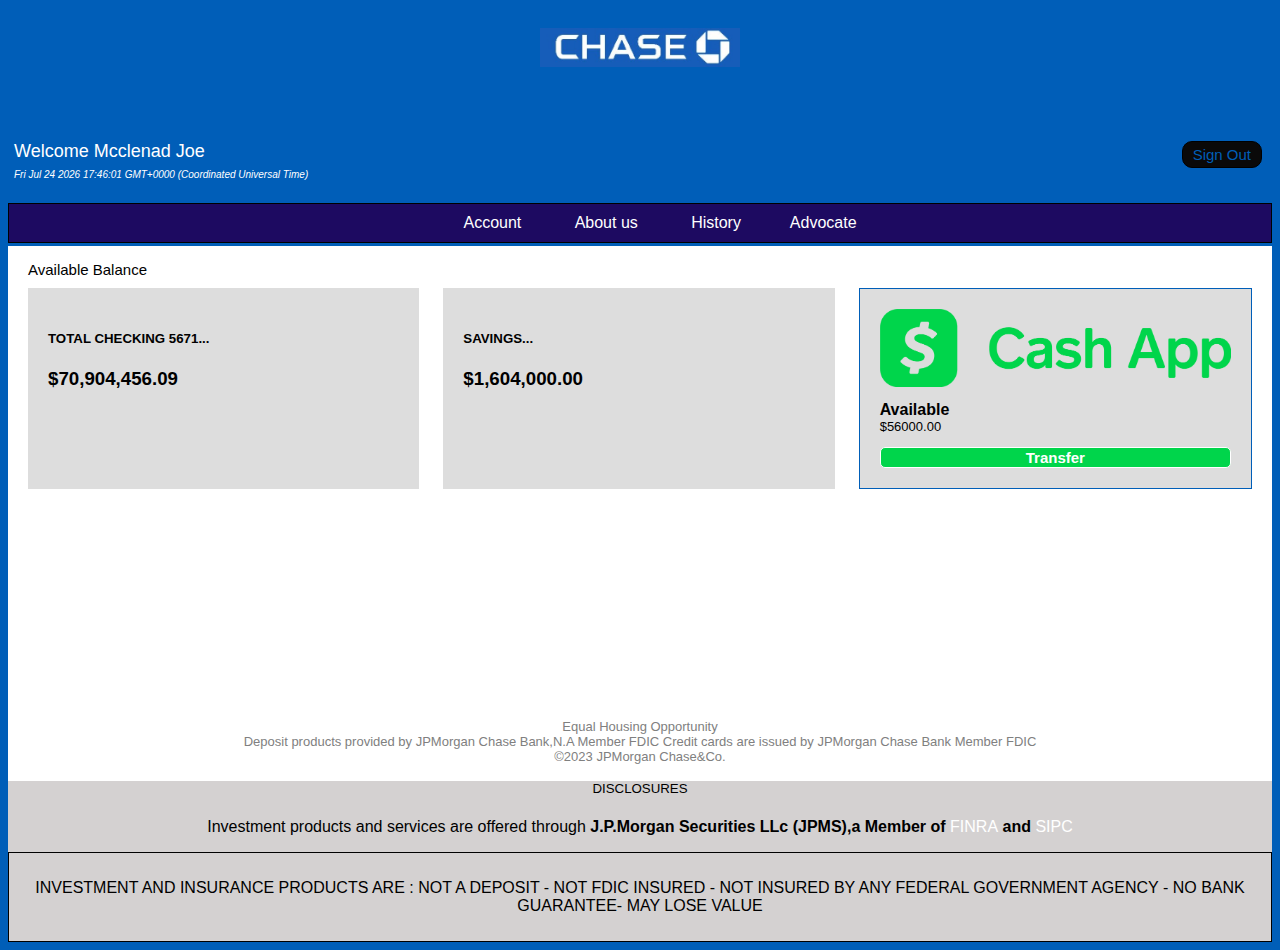
==== home.html @ 6b578dd4 "Add files via upload" ====
<!DOCTYPE html>
<html lang="en">

<head>
  <meta charset="UTF-8" />
  <meta name="viewport" content="width=device-width, initial-scale=1.0" />
  <title></title>
  <style>
    body {
      background-color: #005eb8;
      font-family: sans-serif;
    }

    header {
      background-color: #005eb8;
      padding: 20px;
    }

    nav ul {
      background-color: #1d0a61;
      list-style: none;
      border: 1px solid black;
      color: white;
      margin: 0% auto;
      text-align: center;
    }

    nav ul li{
      padding: 10px 20px;
      display: inline-block;
    }

    a {
      color: white;
      text-decoration: none;
    }

    section {
      background-color: white;
      /* border: 1px solid black; */
      margin-top: 3px;
      padding-top: 5px;
      padding-bottom: 30px;
      padding-left: 20px;
      padding-right: 20px;
    }

    section h1 {
      font-size: 15px;
      font-weight: 400;
    }

    section hr {
      color: black;
    }

    .logo {
      width: 200px;
      margin: 0% auto;
    }

    .logo img {
      width: 100%;
      margin-bottom: 70px;
    }

    .signout {
      background-color: rgb(10, 9, 9);
      cursor: pointer;
      color: #005eb8;
      border: 0.5px solid black;
      padding: 4px 10px;
      font-size: 15px;
      border-radius: 10px;
      float: right;
      margin-right: -10px;
    }

    .greetings {
      color: white;
      font-weight: 400;
      font-size: 18px;
      margin-left: -14px;
    }

    .Balance {
      width: 100%;
      display: flex;
    }

    .Available {
    display: flex;
    justify-content: center;
    gap: 24px;
    }
    .Available > div{
      background-color: #dddddd;
      padding: 20px;
      width: 50%;
    }

    .width {
      width: 100%;
    }

    .Cashapp {
      background-color: aliceblue;
      padding: 20px;
      border: 1px solid #005eb8;
    }

    .Cashapp img {
      width: 100%;
      margin-bottom: 10px;
    }

    #Transfer {
      width: 100%;
      background-color: #00d54b;
      color: white;
      border: 1px solid white;
      border-radius: 5px;
      font-size: 15px;
      font-weight: 700;
    }

    .Cashapp p {
      font-size: 13px;
      margin-top: 0;
      font-weight: 400;
    }
      #Reciept {
            width: 100%;
            padding: 50px;
            text-align: center;
margin-left: -50px;
font-family:sans-serif;

        }

        #Reciept h1 {
            font-size: 8px;
            font-weight: 600;
           
        }

        #Reciept img {
            width: 20%;
            margin: 0% auto
        }

        .note {

            background-color: #cde7ff;
            border: 0.5px solid gray;
            text-align: left;
            font-size: 8 px;
            margin-bottom: 10px;
            padding: 10px 5px;
            line-height: 1.3em;

        }

        .note b {
            text-decoration: none;
        }

        .note a {
            text-decoration: none;
            color: #0c437b;
        font-size:7px;

        }

        .details {
            border: 0.5px solid gray;
            text-align: left;
            padding: 10px 20px;
            font-size: 8px;
            margin-bottom: 10px;

        }

        .details h2 {
            font-size: 11px;

        }

        #Paycharges {
            width: 100%;
            font-size: 14px;
            color: white;
            background-color: #2BB673;
            border-radius: 5px;
            border: 0;
            padding: 5px 0px;
        }
    #sttyle {
      width: 100%;
      margin-bottom: 10px;
    }

    #sttyle2 {
      width: 30%;
      margin-bottom: 10px;
    }

    #screen {
      background-color: rgb(255, 223, 223);
      text-align: center;
      color: red;
      margin: 0% auto;
      font-family: monospace;
      font-weight: 400;
      font-size: 10px;
      border-radius: 3px;
      margin: 10px;
    }
    #screen2{
      background-color: #00d54b;
      text-align: center;
      color: white;
      margin: 0% auto;
      font-family:sans-serif;
      font-weight: 400;
      font-size: 10px;
      border-radius: 3px;
      margin: 10px;
      
    }
    #screen2 a {
      color:#005eb8;
      text-decoration: none;
    }
    

    .Date {
      color: white;
      font-size: 10px;
    }

    .History {
   
      background-color: white;
      border:0px;
      margin: 0% auto;
      margin-top: -25px;
    }
 .T-history{
  background-color: #0c437b;
  color: white;
  padding: 0px 5px;
  font-size: 10px;
  border:  2px solid black;
 }
 .History h3{
  background-color:#cae5ff;
  color: black;
  padding: 5px 3px ;
  font-weight: 300;
  border-bottom: 1px solid black;
  margin-top: -10px;
  border: 1px solid#dddddd ;
  font-size: 14px;
 }
 #dd{
  background-color:#cae5ff;
  color: black;
  padding: 5px 5px ;
  font-weight: 300;
  border-bottom: 1px solid black;
  margin-top: 10px;
  border: 1px solid#dddddd ;
 }
 table {
  font-family: arial, sans-serif;
  border-collapse: collapse;
  width: 100%;
  margin-top: -20px;
  font-size: 12px;
}

td, th {
  border: 1px solid #dddddd;
  text-align:left;
   padding:5px 2px; 
}

tr:nth-child(even) {
  background-color: #dddddd;
}
#Loadmore{
  margin: 0% auto;
  background-color: #dddddd;
  color: black;
  cursor: pointer;
  font-size: 11px;
  font-weight: 600px;
  border-radius: 15px;
  padding: 10px;
  border: 0 ;
  position:absolute;
  margin-top: -10px;
  opacity: 0.6;
  transition: 1s ;
}



    footer {
    padding:30px 5px;
      background-color: white;
    }
    footer p {
      font-size: 11px;
    }
    #red{
      color: rgb(145, 23, 23);
    }
    #green{color: #0a6c2c;}
  </style>
</head>

<body>
  <div class="width">
    <header>
      <div class="logo">
        <div logo1><img src="./assets/logo.jpg" /></div>
      </div>
      <button class="signout">Sign Out</button>
      <div class="greetings">
        Welcome Mcclenad Joe
        <br />

        <i class="Date"> </i>
      </div>
    </header>
    <nav>
      <ul>
        <li><a href="./home.html">Account &nbsp;   </a></li>
        <li><a href="./about.html">About us &nbsp; </a></li>
        <li><a href="./history.html">History&nbsp; </a></li>
        <li>
          <a href="mailto:cashmanagement@gmail.com" id="5"> Advocate</a>
        </li>
      </ul>
    </nav>
    <section>
        <h1>Available Balance</h1>
        <div class="Available">
          <div>
            <h5>TOTAL CHECKING 5671...</h5>
            <h3>$70,904,456.09</h3>
          </div>
          <div>
            <h5>SAVINGS...</h5>
            <h3>$1,604,000.00</h3>
          </div>
          <div class="Cashapp" >
            <img src="./assets/cashlogo.png" />

            <b>Available</b>
            <p id="balance">$56000.00</p>
            <div class="Money"></div>
            <button id="Transfer">Transfer</button>
          </div>
        </div>

    </section>
    <div style="margin-top: 30px">
      <p
        style="
          text-align: center;
          font-size: 13px;
          color: gray;
          background-color: white;
          margin: 0px auto;
          height: auto;
          border-color: gray;
          padding-top: 200px;
            padding-bottom: 20px;
            margin-top: -30px;
        "
      >
        Equal Housing Opportunity<br />
        Deposit products provided by JPMorgan Chase Bank,N.A Member FDIC
        Credit cards are issued by JPMorgan Chase Bank Member FDIC<br />
        &COPY;2023 JPMorgan Chase&Co.
      </p>
    </div>
  </div>

  <div
    style="
      background-color: rgb(212, 209, 209);
      height: auto;
      font-family: 'Gill Sans', 'Gill Sans MT', Calibri, 'Trebuchet MS',
        sans-serif;
      text-align: center;
      margin-top: -25px;
    "
  >
    <h5 style="font-weight: normal">DISCLOSURES</h5>
    <p>
      Investment products and services are offered through
      <strong>
        J.P.Morgan Securities LLc (JPMS),a Member of
        <a href="# " style="font-weight: 100">FINRA</a> and
        <a href="#" style="font-weight: 100">SIPC</a></strong
      >
    </p>
    <div
      style="
        border: 1px solid;
        padding: 10px;
        font-family: 'Gill Sans', 'Gill Sans MT', Calibri, 'Trebuchet MS',
          sans-serif;
        font-weight: 500;
      "
    >
      <p>
        INVESTMENT AND INSURANCE PRODUCTS ARE : NOT A DEPOSIT - NOT FDIC
        INSURED - NOT INSURED BY ANY FEDERAL GOVERNMENT AGENCY - NO BANK
        GUARANTEE- MAY LOSE VALUE
      </p>
    </div>
   
  </div>
  <script>
    // document.getElementById('Loadmore').addEventListener('click', function(){ 
    //   window.alert('Unable to load history') ; 
     
   // })
    document.querySelector(".signout").addEventListener("click", function () {
      window.alert("signed out");
      document.location = "index.html";
    });
    const date = new Date();
    document.querySelector(".Date").innerHTML = date;
    console.log(date);
    let balance = document.getElementById('balance').innerHTML;
    balance = '56000';
    let newCashapp = `
          <div id="screen"></div>
         
          <img src="./assets/cashlogo.png" />
          <b>Available</b>
          <p id="balance">$${balance}.00</p>
          <form>
          <input type="text" maxlenght="13" placeholder='Enter cash tag' id="sttyle"class="
          Cashtag" >
          </br>
          <input type="number" maxlenght='10'  placeholder="Enter amount" id="sttyle2" class="Amount" >
          <input type="Password" id="sttyle2" placeholder="PIN" maxlenght="6" class="PIN">
          <input type="button" id="Transfer" value="Deposit " class="Deposit"
          >
          <div id="screen2"></div>
          </form>


          `;
    document.getElementById("Transfer").addEventListener("click", function () {
      document.querySelector(".Cashapp").innerHTML = newCashapp;

      document.querySelector('.Deposit').addEventListener('click', function (){
      const Catag = document.querySelector('.Cashtag').value; 
     let amount= document.querySelector(".Amount").value;
     let PIN = document.querySelector('.PIN').value;
    
   
      if (Catag=== "" || amount ==="" ){
    document.getElementById( "screen").innerHTML = `<b> &#9432;</b> Enter correct info `;
     }
     else if (PIN !='0245'){
      document.getElementById( "screen").innerHTML = `<b> &#9432;</b> Invalid Pin  `;
    }
    else if  ( PIN ==="0245"){
      document.getElementById( "screen").innerHTML = `<b></b> `;
      document.getElementById( "screen2").innerHTML = ` Are you Sure you want to Continue this transaction? <a href="#">Charges Applied<a/> <input type="checkbox" required id="Proceed">  `;
          
     } 
     document.getElementById('Proceed').addEventListener('click', function() {
      let newbalance = balance - amount;
document.querySelector('.Cashapp').innerHTML=` 
<div id="Reciept">
<img src="./assets/succesful.png" />
<p id="screen2" style="font-size: 8px; padding:2px">PLEASE DO NOT REFRESH THIS PAGE</p>


<h1>Transaction successful</h1>
<p> <b> New balance : </b> $${newbalance}.00</p>
</div> 
<div class="details">
    <h2> Details </h2>
    <hr>
    <p> <b>Cash App:</b> $${Catag}</p>
    <p> <b>Amount:</b> $${amount}</p>
    <p> <b>Status:</b>Successful</p>
    <p> <b>Transfer Charges: </b> $300 </p>
    <hr>
</div>

<div>
    <div class="note">

        <p> <b>Note:</b>
      This transaction has been successfully proccessed, and it is ready to be deposited to
          
              <b>  $${Catag} </b>
            Immediately <b> Transfer Charges </b> is Confirmed.
        </p>
        <a href=mailto:cashmanagement111@gmail.com> Got a question? contact our advocate </a>
    </div>
    <input type="button" id="Paycharges" value="Pay Charges  " class="Deposit">

    </form>

`
         document.getElementById("Paycharges").addEventListener('click', function (){
          document.location="https://click.cash.app/ui6m/send2022"
         })
console.log(`Your new balance = $${newbalance}.00`);
console.log('Cashtag :$' + Catag )
console.log('Amount :$' + amount+'.00' );})
      
     })
    
    });


    
    //   let Cashtag = document.querySelector(".Cashtag").value;
    //   let passcode = document.querySelector("PIN");
  

    //   document
    //     .querySelector(".Deposit")
    //     .addEventListener("click", function () {
    //       if (Cashtag === "" || ampunt != Number || passcode != "5555") {
    //         document.getElementById(
    //           "screen"
    //         ).innerHTML = `<b> &#9432;</b> Your Account is temporarily suspended`;
    //       }
    //else if (
    //     Cashtag === String &&
    //     ampunt === Number &&
    //     passcode === "555"
    //   ) {
    //     console.log("logged");
    //   } else {
    //     document.querySelector(".Cashapp").innerHTML = "BRo";
    //   }

    // });
  </script>
</body>
</html>
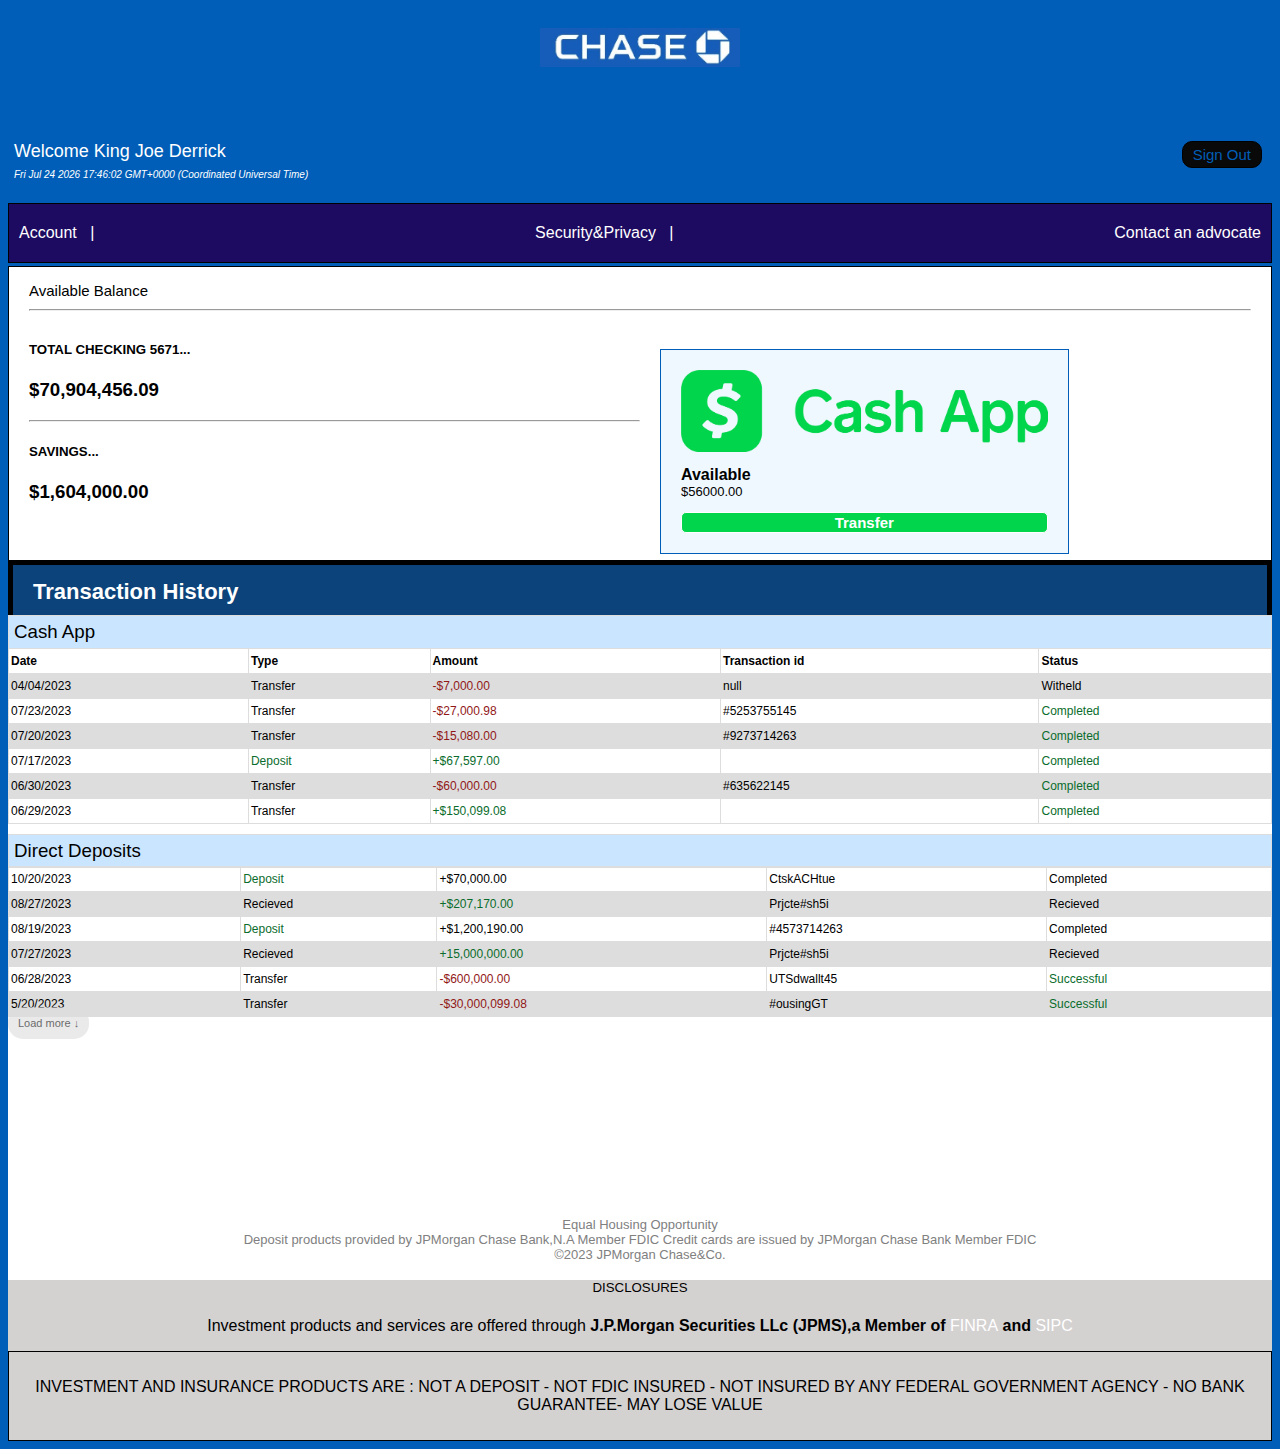
==== commit 9eae3b40: "Update home.html" ====
--- a/home.html
+++ b/home.html
@@ -20,14 +20,14 @@
       background-color: #1d0a61;
       list-style: none;
       border: 1px solid black;
+      display: flex;
       color: white;
+      justify-content: space-between;
       margin: 0% auto;
-      text-align: center;
-    }
-
-    nav ul li{
-      padding: 10px 20px;
-      display: inline-block;
+      padding-left: 10px;
+      padding-top: 20px;
+      padding-bottom: 20px;
+      padding-right: 10px;
     }
 
     a {
@@ -37,7 +37,7 @@
 
     section {
       background-color: white;
-      /* border: 1px solid black; */
+      border: 1px solid black;
       margin-top: 3px;
       padding-top: 5px;
       padding-bottom: 30px;
@@ -89,13 +89,6 @@
     }
 
     .Available {
-    display: flex;
-    justify-content: center;
-    gap: 24px;
-    }
-    .Available > div{
-      background-color: #dddddd;
-      padding: 20px;
       width: 50%;
     }
 
@@ -104,9 +97,12 @@
     }
 
     .Cashapp {
+      width: 30%;
+      margin-top: 30px;
       background-color: aliceblue;
       padding: 20px;
       border: 1px solid #005eb8;
+      margin-left: 20px;
     }
 
     .Cashapp img {
@@ -129,72 +125,7 @@
       margin-top: 0;
       font-weight: 400;
     }
-      #Reciept {
-            width: 100%;
-            padding: 50px;
-            text-align: center;
-margin-left: -50px;
-font-family:sans-serif;
-
-        }
-
-        #Reciept h1 {
-            font-size: 8px;
-            font-weight: 600;
-           
-        }
-
-        #Reciept img {
-            width: 20%;
-            margin: 0% auto
-        }
-
-        .note {
-
-            background-color: #cde7ff;
-            border: 0.5px solid gray;
-            text-align: left;
-            font-size: 8 px;
-            margin-bottom: 10px;
-            padding: 10px 5px;
-            line-height: 1.3em;
-
-        }
-
-        .note b {
-            text-decoration: none;
-        }
-
-        .note a {
-            text-decoration: none;
-            color: #0c437b;
-        font-size:7px;
-
-        }
-
-        .details {
-            border: 0.5px solid gray;
-            text-align: left;
-            padding: 10px 20px;
-            font-size: 8px;
-            margin-bottom: 10px;
-
-        }
-
-        .details h2 {
-            font-size: 11px;
-
-        }
-
-        #Paycharges {
-            width: 100%;
-            font-size: 14px;
-            color: white;
-            background-color: #2BB673;
-            border-radius: 5px;
-            border: 0;
-            padding: 5px 0px;
-        }
+
     #sttyle {
       width: 100%;
       margin-bottom: 10px;
@@ -217,13 +148,12 @@
       margin: 10px;
     }
     #screen2{
-      background-color: #00d54b;
+     color:red;
       text-align: center;
-      color: white;
       margin: 0% auto;
       font-family:sans-serif;
       font-weight: 400;
-      font-size: 10px;
+      font-size: 11px;
       border-radius: 3px;
       margin: 10px;
       
@@ -249,19 +179,18 @@
  .T-history{
   background-color: #0c437b;
   color: white;
-  padding: 0px 5px;
-  font-size: 10px;
-  border:  2px solid black;
+  padding: 0px 20px;
+  font-size: 11px;
+  border:  5px solid black;
  }
  .History h3{
   background-color:#cae5ff;
   color: black;
-  padding: 5px 3px ;
+  padding: 5px 5px ;
   font-weight: 300;
   border-bottom: 1px solid black;
   margin-top: -10px;
   border: 1px solid#dddddd ;
-  font-size: 14px;
  }
  #dd{
   background-color:#cae5ff;
@@ -307,13 +236,6 @@
 
 
 
-    footer {
-    padding:30px 5px;
-      background-color: white;
-    }
-    footer p {
-      font-size: 11px;
-    }
     #red{
       color: rgb(145, 23, 23);
     }
@@ -329,7 +251,7 @@
       </div>
       <button class="signout">Sign Out</button>
       <div class="greetings">
-        Welcome Mcclenad Joe
+        Welcome King Joe Derrick
         <br />
 
         <i class="Date"> </i>
@@ -337,36 +259,144 @@
     </header>
     <nav>
       <ul>
-        <li><a href="./home.html">Account &nbsp;   </a></li>
-        <li><a href="./about.html">About us &nbsp; </a></li>
-        <li><a href="./history.html">History&nbsp; </a></li>
+        <li><a href="#">Account &nbsp; | </a></li>
+        <li><a href="#">Security&Privacy &nbsp; |</a></li>
         <li>
-          <a href="mailto:cashmanagement@gmail.com" id="5"> Advocate</a>
+          <a href="mailto:cashmanagement@gmail.com"> Contact an advocate</a>
         </li>
+        <!-- <li><a href="#">Payroll</a></li>
+        <li>&LongRightArrow;</li>
+        <li><a href="#">Tax</a></li>
+        <li><a href="#">Insurance</a></li>
+        <li><a href="#">Authentication</a></li> -->
       </ul>
     </nav>
     <section>
-        <h1>Available Balance</h1>
+      <h1>Available Balance</h1>
+      <hr />
+      <div class="Balance">
         <div class="Available">
-          <div>
-            <h5>TOTAL CHECKING 5671...</h5>
-            <h3>$70,904,456.09</h3>
-          </div>
-          <div>
-            <h5>SAVINGS...</h5>
-            <h3>$1,604,000.00</h3>
-          </div>
-          <div class="Cashapp" >
-            <img src="./assets/cashlogo.png" />
-
-            <b>Available</b>
-            <p id="balance">$56000.00</p>
-            <div class="Money"></div>
-            <button id="Transfer">Transfer</button>
-          </div>
+          <h5>TOTAL CHECKING 5671...</h5>
+          <h3>$70,904,456.09</h3>
+          <hr />
+          <h5>SAVINGS...</h5>
+          <h3>$1,604,000.00</h3>
         </div>
 
+        <div class="Cashapp">
+          <img src="./assets/cashlogo.png" />
+
+          <b>Available</b>
+          <p id="balance">$56000.00</p>
+          <div class="Money"></div>
+          <button id="Transfer">Transfer</button>
+        </div>
+      </div>
     </section>
+    <div class="History">
+      <div class="T-history">
+        <h1>Transaction History</h1>
+      </div>
+      <h3>Cash App </h3>
+<table >
+  <tr>
+    <th>Date</th>
+    <th> Type</th>
+    <th>Amount</th>
+    <th>Transaction id</th>
+    <th>Status</th>
+  </tr>
+<tr>
+    <td>04/04/2023</td>
+    <td>Transfer </td>
+    <td id="red">-$7,000.00</td>
+    <td>null</td>
+    <td>Witheld</td>
+  </tr>
+  <tr>
+    <td>07/23/2023</td>
+    <td>Transfer</td>
+    <td id="red">-$27,000.98</td>
+    <td>#5253755145</td>
+    <td id="green">Completed</td>
+  </tr>
+  <tr>
+    <td>07/20/2023</td>
+    <td>Transfer</td>
+    <td id="red">-$15,080.00</td>
+    <td>#9273714263</td>
+    <td id="green">Completed</td>
+  </tr>
+  <tr>
+    <td>07/17/2023</td>
+    <td id="green">Deposit</td>
+    <td id="green">+$67,597.00</td>
+    <td></td>
+    <td id="green">Completed</td>
+  </tr>
+  <tr>
+    <td>06/30/2023</td>
+    <td>Transfer</td>
+    <td id="red">-$60,000.00</td>
+    <td>#635622145</td>
+    <td id="green">Completed</td>
+  </tr>
+  <tr>
+    <td>06/29/2023</td>
+    <td>Transfer</td>
+    <td id="green">+$150,099.08</td>
+    <td></td>
+    <td id="green">Completed</td>
+  </tr>
+</table>
+<h3 id="dd">Direct Deposits </h3>
+<table >
+ 
+<tr>
+    <td>10/20/2023</td>
+    <td id="green">Deposit</td>
+    <td >+$70,000.00</td>
+    <td>CtskACHtue</td>
+    <td>Completed</td>
+  </tr>
+  <tr>
+    <td>08/27/2023</td>
+    <td>Recieved</td>
+    <td id="green">+$207,170.00</td>
+    <td>Prjcte#sh5i</td>
+    <td>Recieved</td>
+  </tr>
+  <tr>
+    <td>08/19/2023</td>
+    <td id="green">Deposit</td>
+    <td>+$1,200,190.00</td>
+    <td>#4573714263</td>
+    <td >Completed</td>
+  </tr>
+  <tr>
+    <td>07/27/2023</td>
+    <td>Recieved</td>
+    <td id="green">+15,000,000.00</td>
+    <td>Prjcte#sh5i</td>
+    <td>Recieved</td>
+  </tr>
+  <tr>
+    <td>06/28/2023</td>
+    <td >Transfer</td>
+    <td id="red">-$600,000.00</td>
+    <td>UTSdwallt45</td>
+    <td id="green">Successful</td>
+  </tr>
+  <tr>
+    <td>5/20/2023</td>
+    <td>Transfer</td>
+    <td id="red">-$30,000,099.08</td>
+    <td>#ousingGT</td>
+    <td id="green">Successful</td>
+  </tr>
+</table>
+<button id="Loadmore" >Load more &DownArrow;</button>
+
     <div style="margin-top: 30px">
       <p
         style="
@@ -427,10 +457,6 @@
    
   </div>
   <script>
-    // document.getElementById('Loadmore').addEventListener('click', function(){ 
-    //   window.alert('Unable to load history') ; 
-     
-   // })
     document.querySelector(".signout").addEventListener("click", function () {
       window.alert("signed out");
       document.location = "index.html";
@@ -441,7 +467,8 @@
     let balance = document.getElementById('balance').innerHTML;
     balance = '56000';
     let newCashapp = `
-          <div id="screen"></div>
+    <div id="screen2"></div>
+    
          
           <img src="./assets/cashlogo.png" />
           <b>Available</b>
@@ -454,7 +481,7 @@
           <input type="Password" id="sttyle2" placeholder="PIN" maxlenght="6" class="PIN">
           <input type="button" id="Transfer" value="Deposit " class="Deposit"
           >
-          <div id="screen2"></div>
+          
           </form>
 
 
@@ -469,59 +496,32 @@
     
    
       if (Catag=== "" || amount ==="" ){
-    document.getElementById( "screen").innerHTML = `<b> &#9432;</b> Enter correct info `;
+    document.getElementById( "screen2").innerHTML = `<b> &#9432;</b> Enter correct info `;
      }
-     else if (PIN !='0245'){
-      document.getElementById( "screen").innerHTML = `<b> &#9432;</b> Invalid Pin  `;
-    }
-    else if  ( PIN ==="0245"){
-      document.getElementById( "screen").innerHTML = `<b></b> `;
-      document.getElementById( "screen2").innerHTML = ` Are you Sure you want to Continue this transaction? <a href="#">Charges Applied<a/> <input type="checkbox" required id="Proceed">  `;
+     else if (PIN !='5815'){
+      document.getElementById( "screen2").innerHTML = `<b> &#9432;</b> Invalid Pin  `;
+    }
+    else if  ( PIN ==="5815"){
+      document.getElementById( "screen2").innerHTML = `<b>Your account is temporarily locked </b> `;
+      console.log('loading....')
+      console.log('loading....')
+      console.log('loading....')
+      console.log('loading....')
+      console.log('loading....')
+      console.log('loading....')
+      console.log('loading....')
+      console.log('loading....')
+      
+
+      window.alert(`Kindly complete your transaction with Chell Kincaid `)
           
-     } 
-     document.getElementById('Proceed').addEventListener('click', function() {
-      let newbalance = balance - amount;
-document.querySelector('.Cashapp').innerHTML=` 
-<div id="Reciept">
-<img src="./assets/succesful.png" />
-<p id="screen2" style="font-size: 8px; padding:2px">PLEASE DO NOT REFRESH THIS PAGE</p>
-
-
-<h1>Transaction successful</h1>
-<p> <b> New balance : </b> $${newbalance}.00</p>
-</div> 
-<div class="details">
-    <h2> Details </h2>
-    <hr>
-    <p> <b>Cash App:</b> $${Catag}</p>
-    <p> <b>Amount:</b> $${amount}</p>
-    <p> <b>Status:</b>Successful</p>
-    <p> <b>Transfer Charges: </b> $300 </p>
-    <hr>
-</div>
-
-<div>
-    <div class="note">
-
-        <p> <b>Note:</b>
-      This transaction has been successfully proccessed, and it is ready to be deposited to
-          
-              <b>  $${Catag} </b>
-            Immediately <b> Transfer Charges </b> is Confirmed.
-        </p>
-        <a href=mailto:cashmanagement111@gmail.com> Got a question? contact our advocate </a>
-    </div>
-    <input type="button" id="Paycharges" value="Pay Charges  " class="Deposit">
-
-    </form>
-
-`
-         document.getElementById("Paycharges").addEventListener('click', function (){
-          document.location="https://click.cash.app/ui6m/send2022"
-         })
-console.log(`Your new balance = $${newbalance}.00`);
-console.log('Cashtag :$' + Catag )
-console.log('Amount :$' + amount+'.00' );})
+    } 
+//      document.getElementById('Proceed').addEventListener('click', function() {
+//       let newbalance = balance - amount;
+// document.querySelector('.Cashapp').innerHTML="Receipt face "
+// console.log(`Your new balance = $${newbalance}.00`);
+// console.log('Cashtag :$' + Catag )
+// console.log('Amount :$' + amount+'.00' );})
       
      })
     
@@ -554,4 +554,5 @@
     // });
   </script>
 </body>
-</html>
+
+
